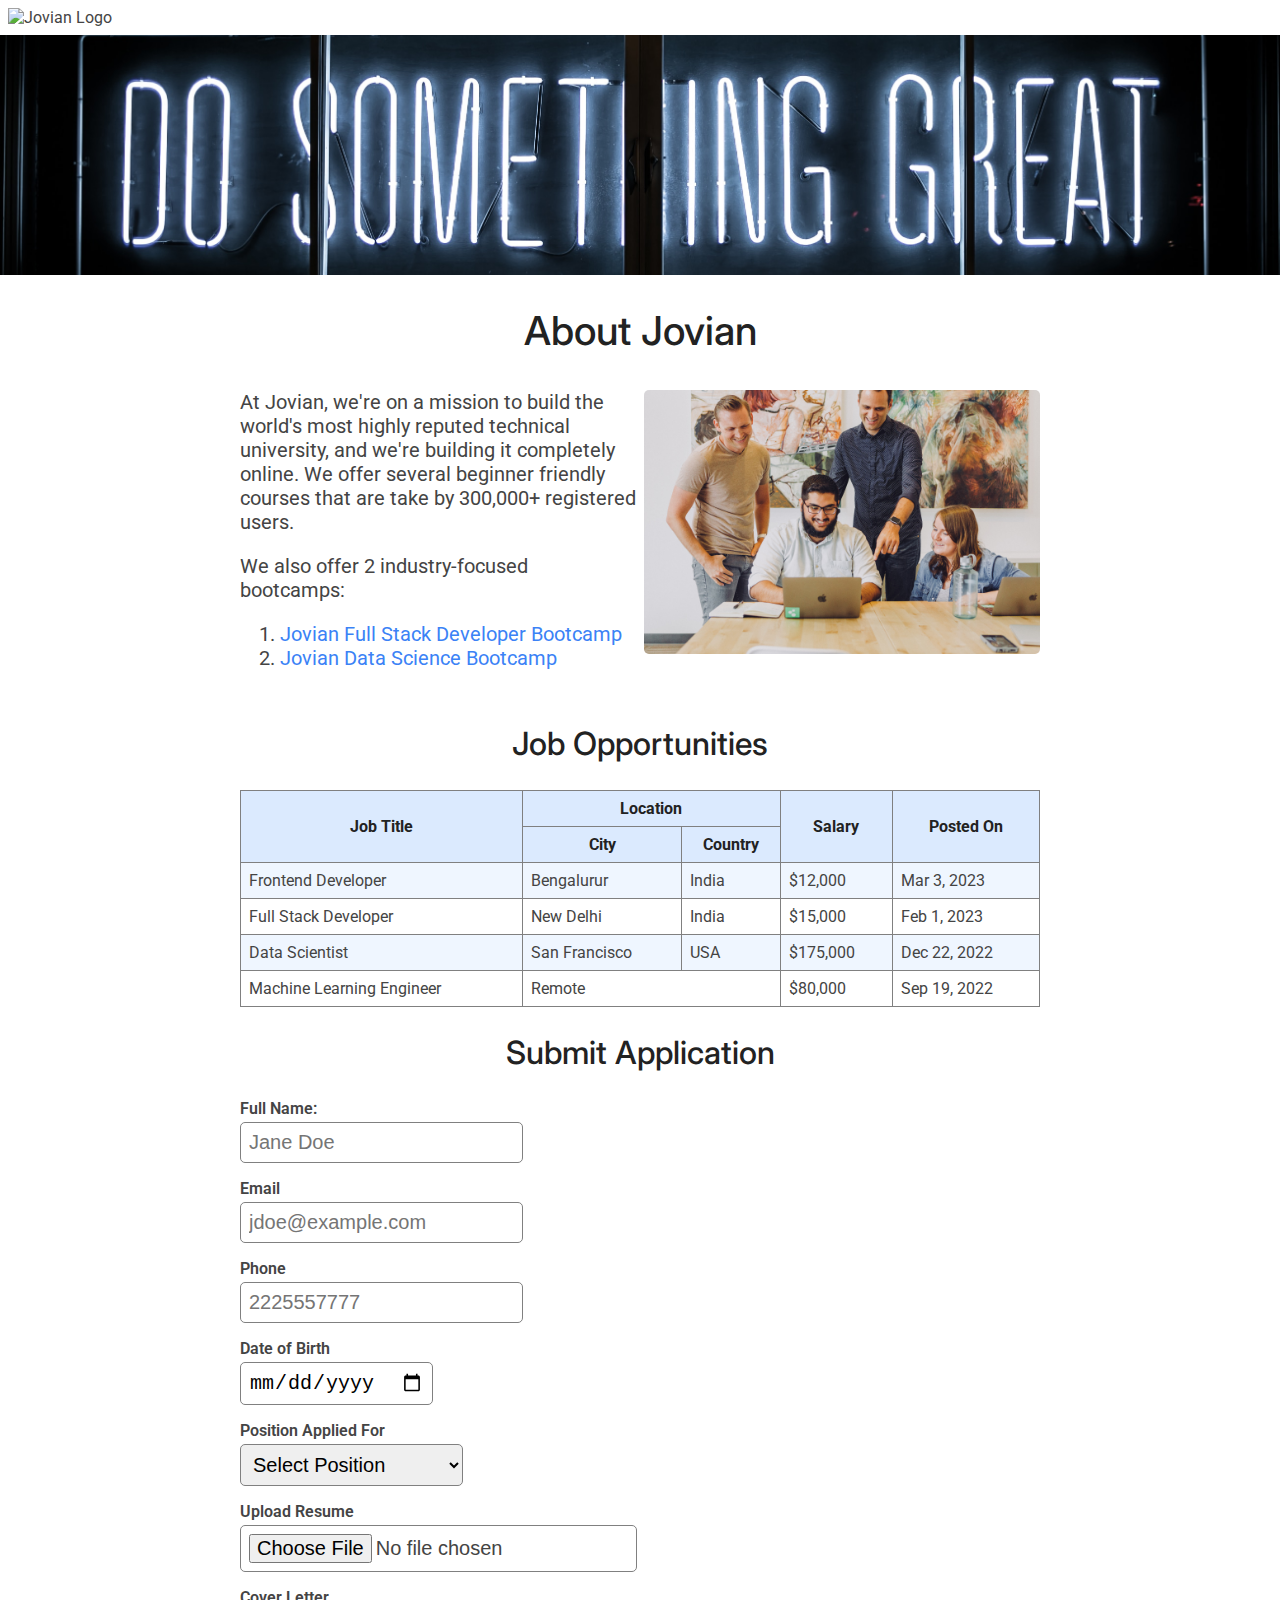
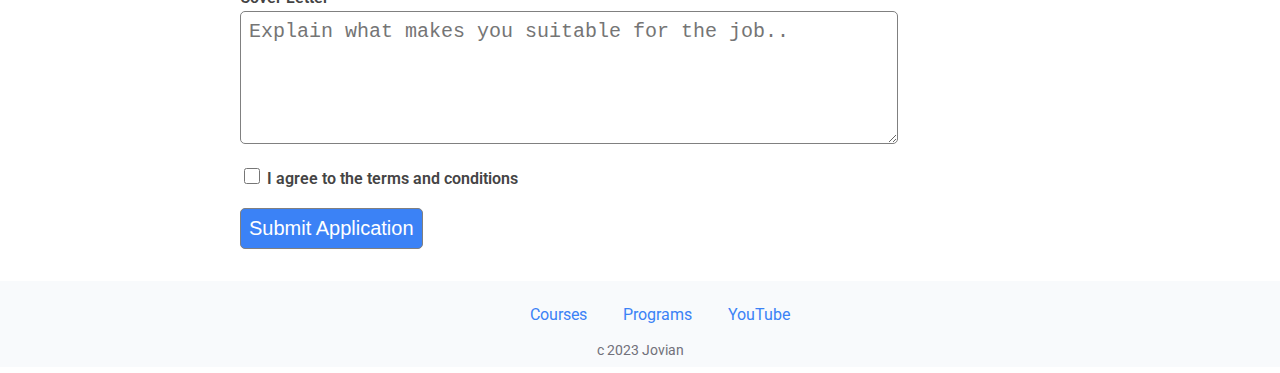
==== src/index.html @ fe8e34c5 "First commit" ====
<!DOCTYPE html>
<html lang="en">

<head>
    <title>
        My Web Page
    </title>
    <link rel="preconnect" href="https://fonts.googleapis.com">
    <link rel="preconnect" href="https://fonts.gstatic.com" crossorigin>
    <link
        href="https://fonts.googleapis.com/css2?family=Inter:wght@400;500;600;700&family=Roboto:ital,wght@0,400;0,700;0,900;1,400&display=swap"
        rel="stylesheet">
    <link rel="stylesheet" href="styles.css">
</head>

<body>
    <!-- Navigation Bar -->
    <div id="navbar">
        <img id="logo" alt="Jovian Logo" src="https://i.imgur.com/m1wXjqw.png" />

    </div>

    <!-- Main Banner -->
    <img id="banner" src="banner.jpg" alt="Banner" height="240">
    <h1>
        About Jovian
    </h1>

    <!-- ******************************************************************************
    *
    *   ABOUT JOVIAN
    *
    ***********************************************************************************-->

    <div id="about">
        <div id="description">
            <!-- Description -->
            <p style="margin-top:0">
                At Jovian, we're on a mission to build
                the world's most highly reputed technical
                university, and we're building it completely
                online. We offer several beginner friendly
                courses that are take by 300,000+ registered
                users.
            </p>
            <!-- Courses offered -->
            <p>
                We also offer 2 industry-focused bootcamps:
            <ol>
                <li>
                    <a href="https://jovian.com/program/jovian-full-stack-developer-bootcamp">
                        Jovian Full Stack Developer Bootcamp
                    </a>
                </li>
                <li>
                    <a href="https://jovian.com/program/jovian-data-science-bootcamp">
                        Jovian Data Science Bootcamp
                    </a>
                </li>
            </ol>
            </p>
        </div>
        <div id="team">
            <!-- Team image -->
            <img id="team-image" src="team.jpg" alt="Team">
        </div>
    </div>



    <!-- Job Opportunities -->

    <h2>Job Opportunities</h2>

    <div id="jobs">
        <table id="jobs-table">
            <tr class="jobs-header-row">
                <th rowspan="2">Job Title</th>
                <th colspan="2">Location</th>
                <th rowspan="2">Salary</th>
                <th rowspan="2">Posted On</th>
            </tr>
            <tr class="jobs-header-row">
                <th>City</th>
                <th>Country</th>
            </tr>
            <tr class="jobs-data-row">
                <td>Frontend Developer</td>
                <td>Bengalurur</td>
                <td>India</td>
                <td>$12,000</td>
                <td>Mar 3, 2023</td>
            </tr>
            <tr class="jobs-data-row">
                <td>Full Stack Developer</td>
                <td>New Delhi</td>
                <td>India</td>
                <td>$15,000</td>
                <td>Feb 1, 2023</td>
            </tr>
            <tr class="jobs-data-row">
                <td>Data Scientist</td>
                <td>San Francisco</td>
                <td>USA
                </td>
                <td>$175,000</td>
                <td>Dec 22, 2022</td>
            </tr>
            <tr class="jobs-data-row">
                <td>Machine Learning Engineer</td>
                <td colspan="2">Remote</td>
                <td>$80,000</td>
                <td>Sep 19, 2022</td>
            </tr>

        </table>


    </div>

    <div id="application">
        <h2>Submit Application</h2>

        <form id="application-form">
            <div class="form-group">
                <label for="name">Full Name:</label><br>
                <input type="text" id="name" name="Full Name" required placeholder="Jane Doe">
            </div>

            <div class="form-group">
                <label for="email">Email</label><br>
                <input type="email" id="email" name="Email Address" required placeholder="jdoe@example.com">
            </div>

            <div class="form-group">
                <label for="phone">Phone</label><br>
                <input type="tel" id="phone" name="Phone Number" required placeholder="2225557777">
            </div>

            <div class="form-group">
                <label for="dob">Date of Birth</label><br>
                <input type="date" id="dob" name="Date of Birth" required >
            </div>

            <div class="form-group">
                <label for="position">Position Applied For</label><br>
                <select id="position" name="position" required>
                    <option>Select Position</option>
                    <option value="frontend developer"> Frontend Developer</option>
                    <option value="full stack developer">Full Stack Developer</option>
                    <option value="data scientist">Data Scientist</option>
                    <option value="ml engineer">ML Engineer</option>
                </select>
            </div>

            <div class="form-group">
                <label for="resume">Upload Resume</label><br>
                <input type="file" id="resume" name="resume" accept=".pdf,.doc.docx" required>
            </div>

            <div class="form-group">
                <label for="coverletter">Cover Letter</label><br>
                <textarea id="coverletter" name="coverletter" rows="5" 
                placeholder="Explain what makes you suitable for the job.."></textarea>
            </div>

            <div class="form-group">
                <label for="terms">
                    <input type="checkbox" id="terms" name="terms" required>
                    I agree to the terms and conditions
                </label>
            </div>

            <div class="form-group">
                <input type="submit" value="Submit Application">
            </div>
        </form>
    </div>



    <!-- <div id="jobs">
        <div>
            <a href="mailto:support@jovian.com?subject=Frontend" class="apply" target="_blank">Apply</a>
            <h3 class="job-role">Frontend Developer</h3>
            <div class="location">Bengaluru, India</div>
        </div>
        <div>
            <a href="mailto:support@jovian.com?subject=Backend" class="apply" target="_blank">Apply</a>
            <h3 class="job-role">Backend Developer</h3>
            <div class="location">Remote</div>
        </div>
        <div>
            <a href="mailto:support@jovian.com?subject=Data" class="apply" target="_blank">Apply</a>
            <h3 class="job-role">Data Scientist</h3>
            <div class="location">Mumbai,India</div>
        </div>
    </div> -->


    <!-- Useful Links -->

    <div id="footer">
        <ul id="footer-links">
            <li>
                <a href="https://jovian.com/learn" target="_blank">
                    Courses
                </a>
            </li>
            <li>
                <a href="https://jovian.com/learn" target="_blank">
                    Programs
                </a>
            </li>
            </li>
            <li>
                <a href="https://youtube.com/@jovianhq" target="_blank">
                    YouTube
                </a>
            </li>
        </ul>
        <span class="copyright">c 2023 Jovian</span>
    </div>

</body>

</html>
---- src/styles.css ----
html {
    font-size: 16px;
}

body {
    margin: 0;
    padding: 0;
    font-family: 'Roboto', sans-serif;
    font-size: 1rem;
    color: #444444;
}

h1,
h2,
h3,
h4,
h5,
h6 {
    font-family: 'Inter', sans-serif;
    font-weight: 500;
    color: #222222;

}
h1{ font-size: 2.5rem;}
h2{ font-size: 2rem;}
h3{ font-size:1.75rem;}
h4{ font-size: 1.5rem;}
h5{ font-size: 1.25rem;}
h6{font-size: 1rem;}

a {
    text-decoration: none;
    color:#3B82F6;
}
a:hover{
    color: #1D4ED8;
}

#navbar {
    padding: 8px;
    margin: 0;
}

#logo {
    height: 30px;
}

h1 {
    text-align: center;

}

#about {
    display: flex;
    max-width: 800px;
    margin: 0 auto;
    padding: 8px;
}

#banner {
    width: 100%;
    object-fit: cover;
}

#description {
    width: 50%;
    padding-right: 8px;
    font-size: 1.25rem;
}

#team {
    width: 50%;
    /* text-align: center; */
}

#team-image {
    border-radius: 5px;
    width: 100%;
}



/* .location {
    color: gray;
    margin-bottom: 16px;
} */
h2 {
    text-align: center;
}

#jobs {
    max-width: 800px;
    margin: 0 auto;
    padding: 0 8px;
}

#jobs-table {
    width: 100%;
    border: 1px solid gray;
    border-collapse: collapse;
}

.jobs-header-row th {
    border: 1px solid gray;
    padding: 8px;
    background-color: #DBEAFE;
    text-align: center;
    color: #222222;
}

.jobs-data-row td {
    border: 1px solid gray;
    padding: 8px;
}

#jobs-table tr:nth-child(odd) {
    background-color: #EFF6FF;
}

h3 {
    margin-bottom: 4px;
    margin-top: 0;
}

.apply {
    float: right;
}

#application{
    max-width: 800px;
        /* automatically centers the div->   margin:0 auto; */
    margin: 0 auto;  
    padding: 0 8px;
}

.form-group{
    margin: 16px 0;
}

#application-form label{
    font-weight:600;
}

#application-form input, select, textarea{
    padding:8px;
    font-size: 1.25rem;
    margin-top: 4px;
    border-radius: 5px;
    border: 1px solid gray;
}

.form-group textarea {
    width: 80%;
    font-family: 'Roboto'sans-serif;
}

.form-group input[type=checkbox]{
    width: 16px;
    height: 16px;
}

.form-group input[type=submit]{
    background-color: #3B82F6;
    color: white;
    font-weight: 500;
    cursor: pointer;
}

/* change the colour of the submit button when you hover
 over input, and it gets bigger too */
.form-group input[type=submit]:hover{
    background-color: blueviolet;
    transform:scale(1.3,1.3)
}

#footer {
    background-color: #F8FAFC;
    padding: 8px;
    margin-top: 32px;
    text-align: center;
}

#footer-links {
    list-style: none;
}

#footer-links li {
    display: inline;
    margin: 0 16px;
}

.copyright {
    color: #71717A;
    font-size: 0.875rem;
}
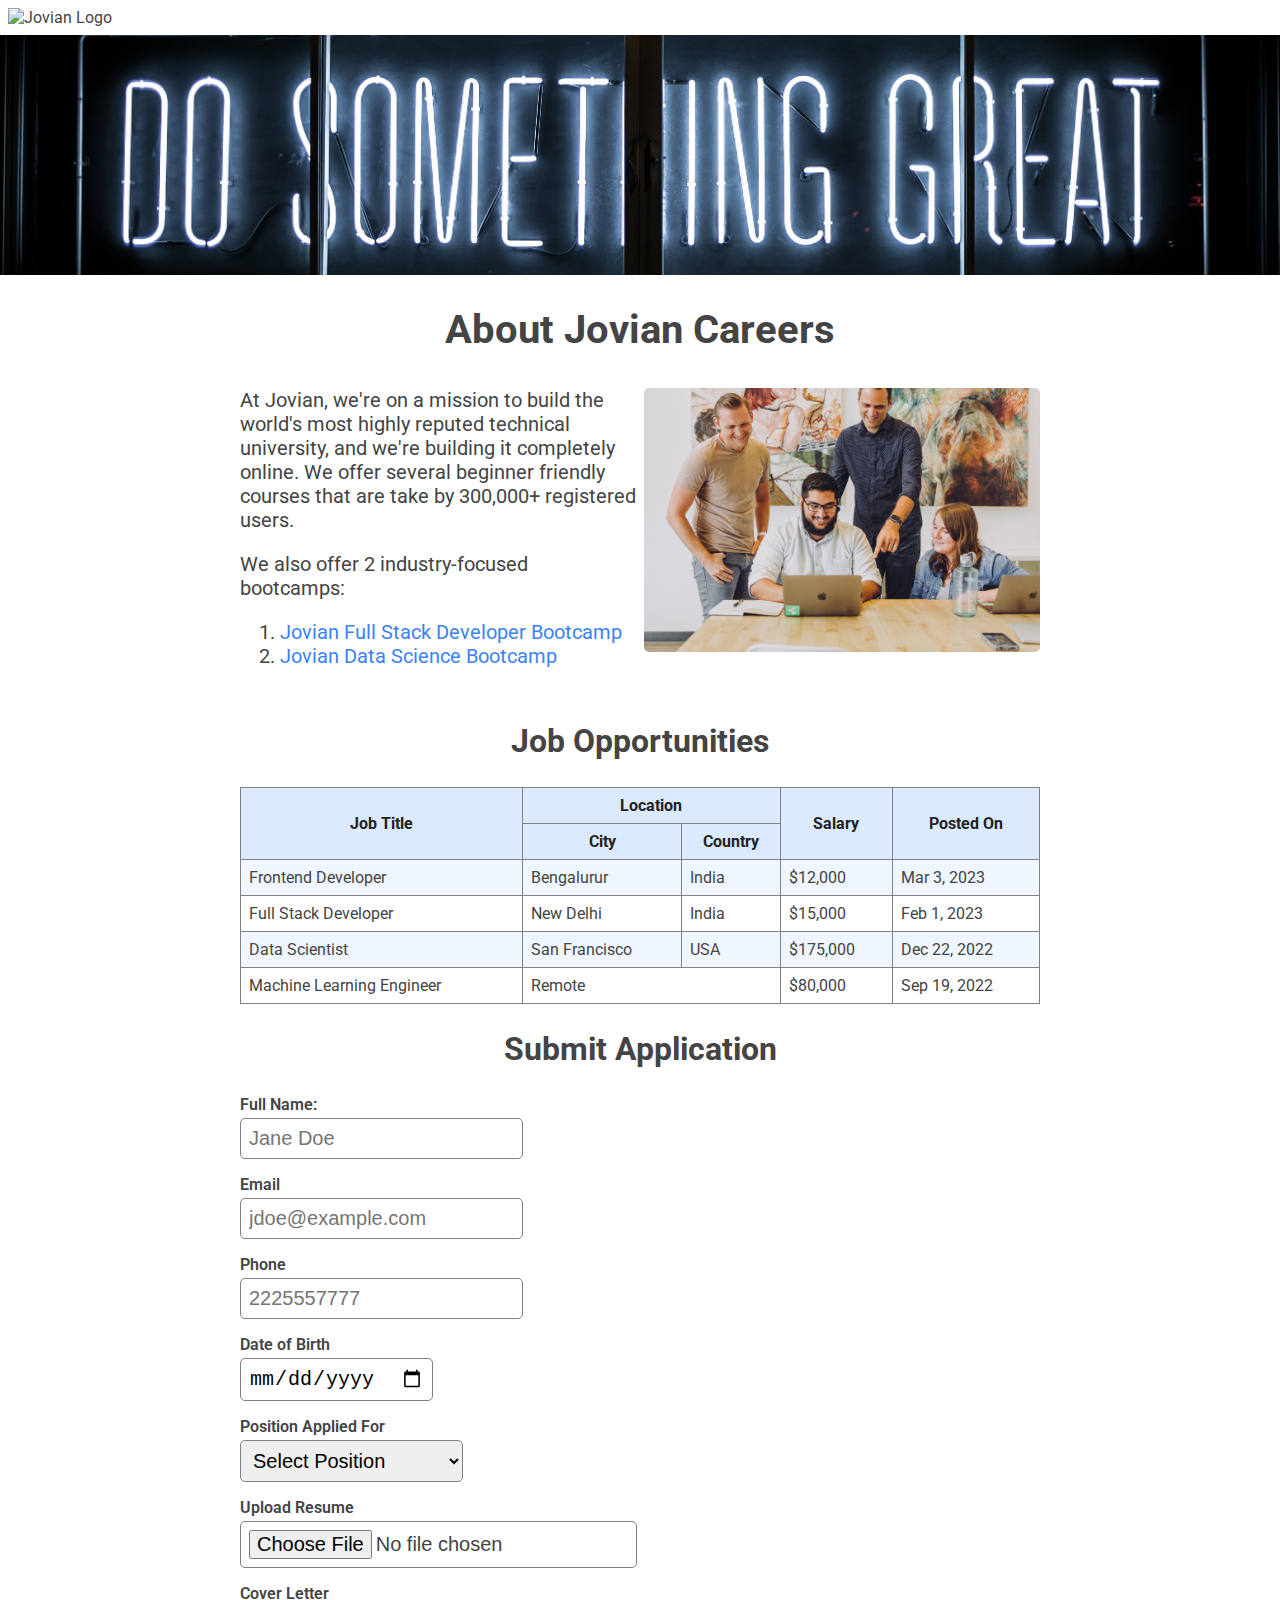
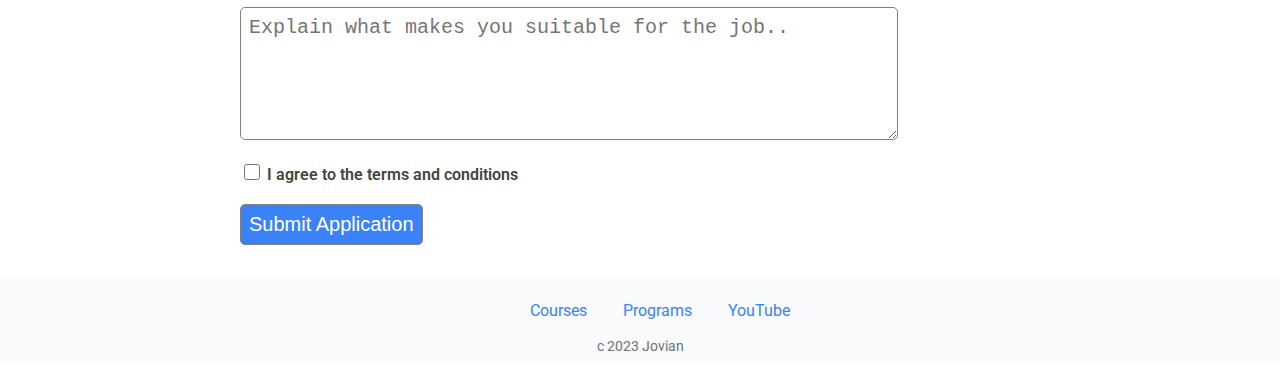
==== commit 6ed3c064: "Title Changes" ====
--- a/src/index.html
+++ b/src/index.html
@@ -23,7 +23,7 @@
     <!-- Main Banner -->
     <img id="banner" src="banner.jpg" alt="Banner" height="240">
     <h1>
-        About Jovian
+        About Jovian Careers
     </h1>
 
     <!-- ******************************************************************************
--- a/src/styles.css
+++ b/src/styles.css
@@ -12,7 +12,7 @@
 }
 
 h1,
-h2,
+`h2,
 h3,
 h4,
 h5,
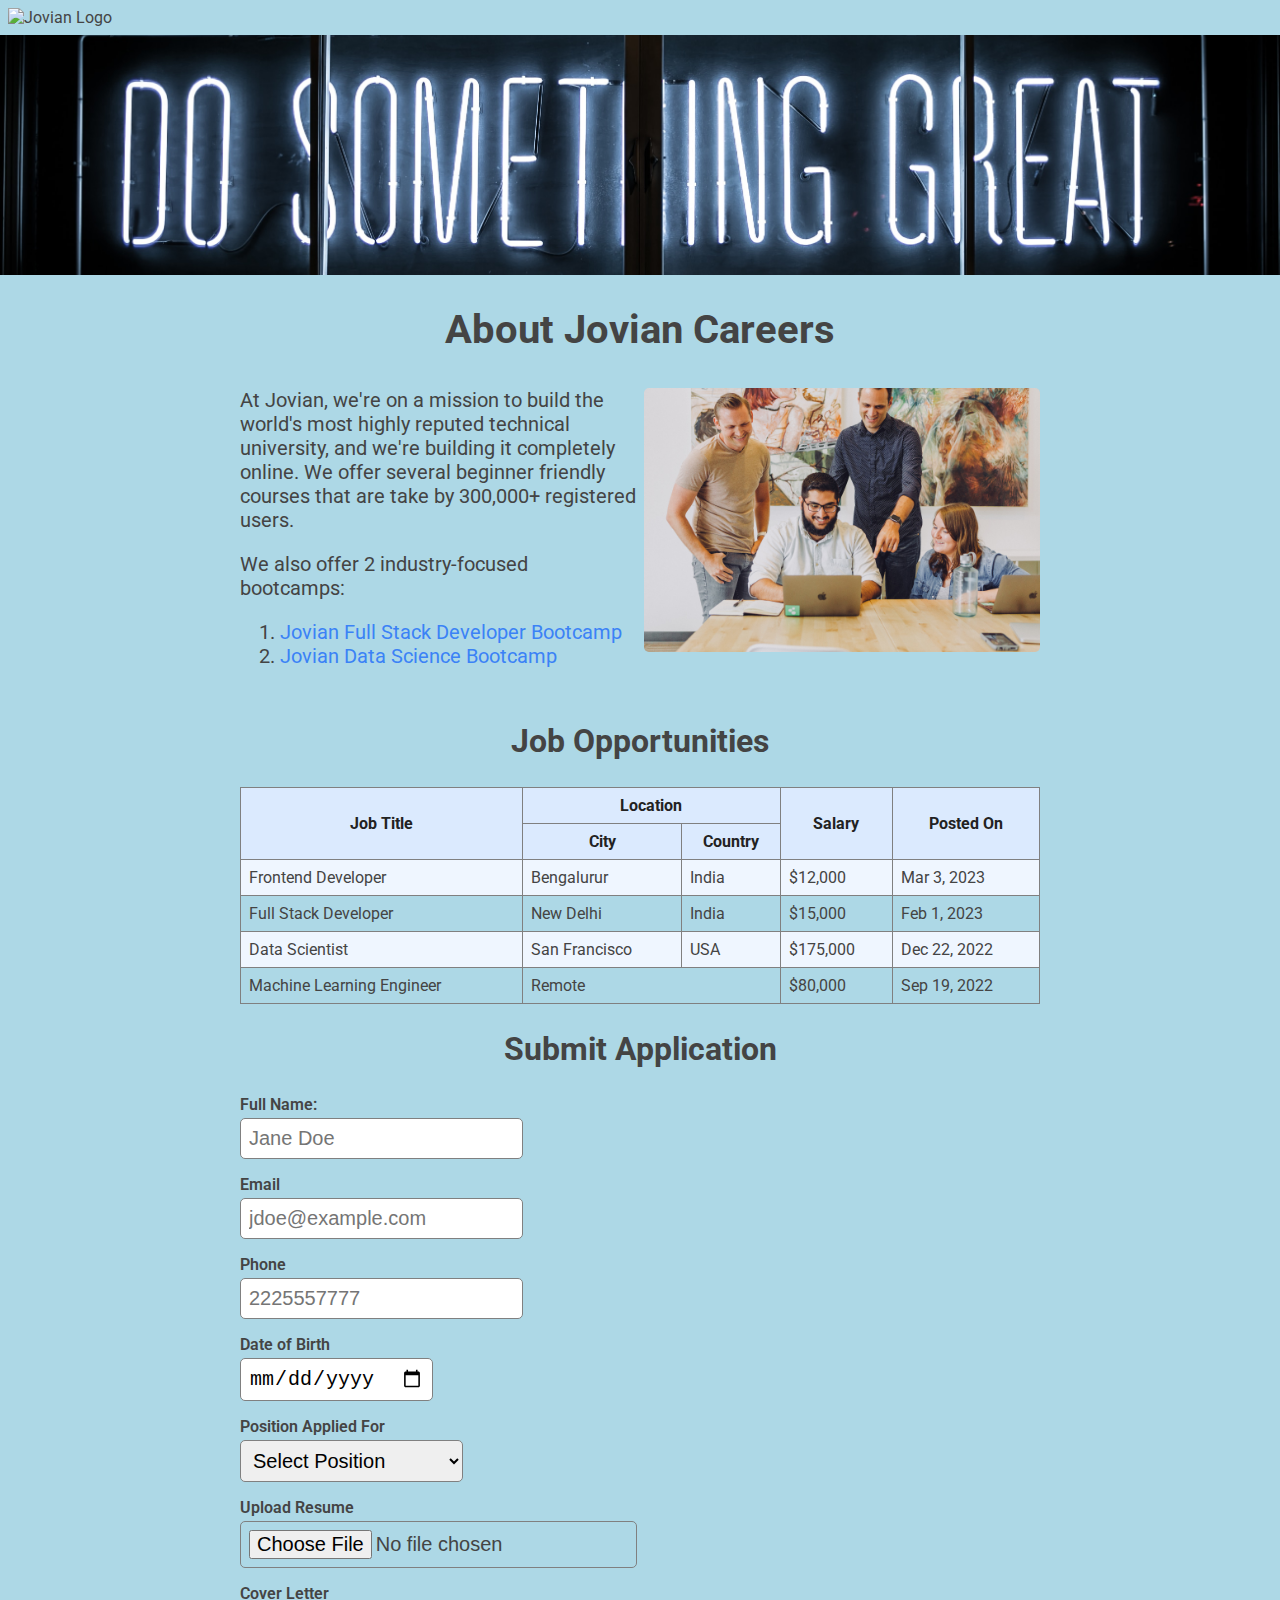
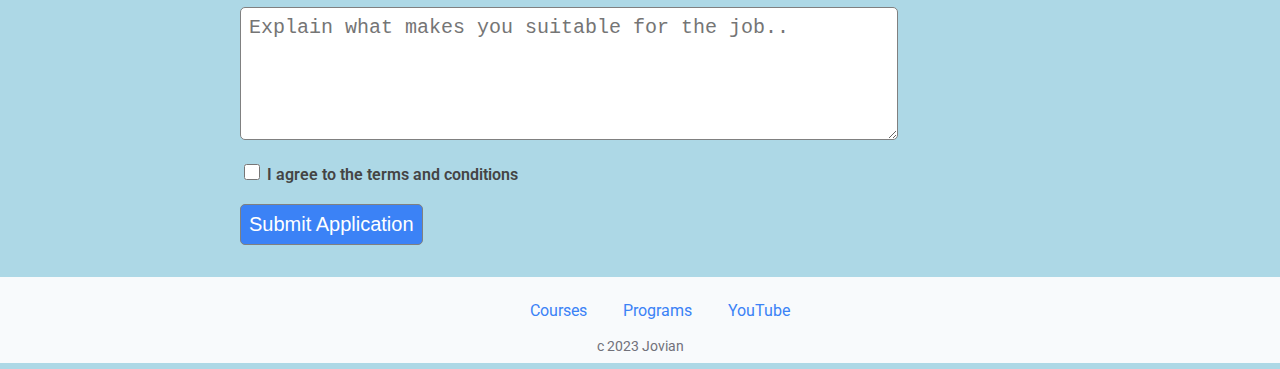
==== commit c62eb4f7: "Flexbox practice" ====
--- a/src/index.html
+++ b/src/index.html
@@ -5,6 +5,8 @@
     <title>
         My Web Page
     </title>
+    <meta name="viewport" content="width=device-width, initial-scale=1.0">
+
     <link rel="preconnect" href="https://fonts.googleapis.com">
     <link rel="preconnect" href="https://fonts.gstatic.com" crossorigin>
     <link
--- a/src/styles.css
+++ b/src/styles.css
@@ -11,6 +11,12 @@
     color: #444444;
 }
 
+@media screen and (min-width:768px){
+   body{ 
+
+    background-color: lightblue;
+   }
+}
 h1,
 `h2,
 h3,
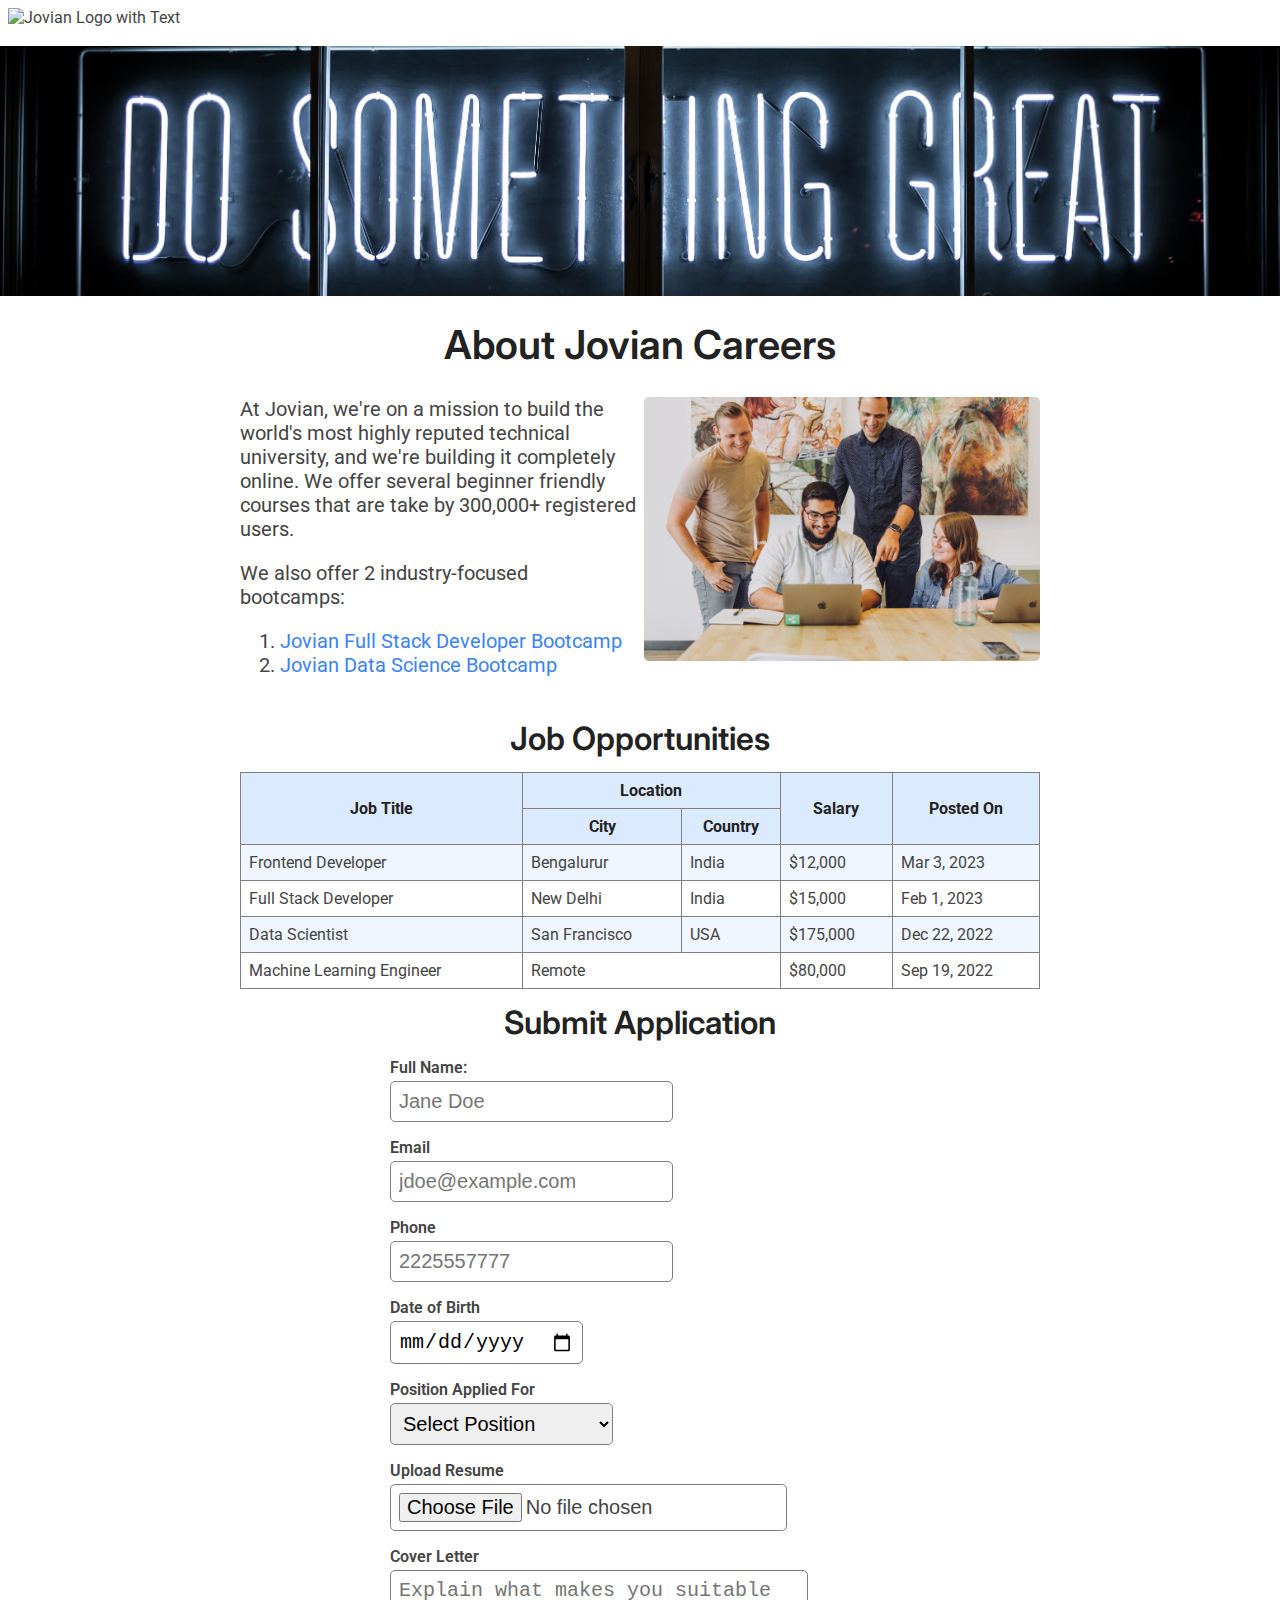
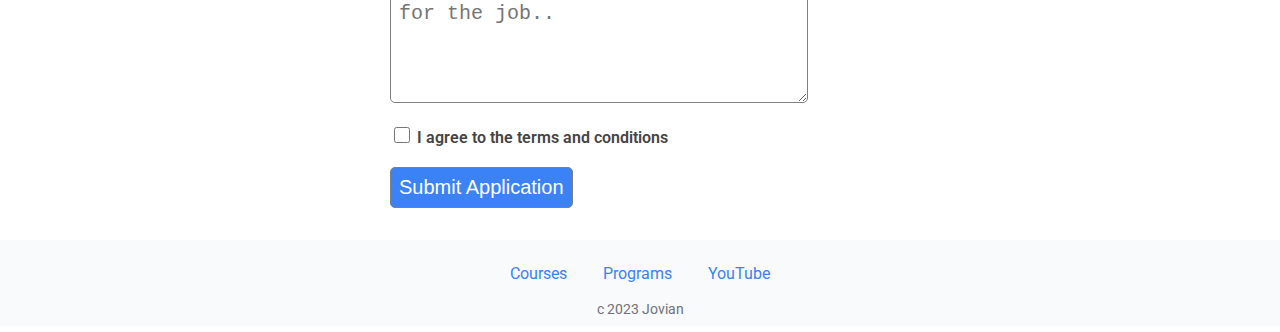
==== commit d25e8bfd: "Mobile First desgin overhaul" ====
--- a/src/index.html
+++ b/src/index.html
@@ -18,12 +18,13 @@
 <body>
     <!-- Navigation Bar -->
     <div id="navbar">
-        <img id="logo" alt="Jovian Logo" src="https://i.imgur.com/m1wXjqw.png" />
+        <img id="logo" alt="Jovian logo" src="logo.png" height="30"/>
+        <img id="logo-with-text" alt="Jovian Logo with Text" src="https://i.imgur.com/m1wXjqw.png" height="30"/>
 
     </div>
 
     <!-- Main Banner -->
-    <img id="banner" src="banner.jpg" alt="Banner" height="240">
+    <img id="banner" src="banner.jpg" alt="Banner" >
     <h1>
         About Jovian Careers
     </h1>
@@ -64,7 +65,7 @@
         </div>
         <div id="team">
             <!-- Team image -->
-            <img id="team-image" src="team.jpg" alt="Team">
+            <img id="team-image"  src="team.jpg" alt="Team">
         </div>
     </div>
 
@@ -75,6 +76,32 @@
     <h2>Job Opportunities</h2>
 
     <div id="jobs">
+        <div id="jobs-list">
+            <div class="job">
+                <div class="job-title">Frontend Developer</div>
+                <div class="job-detail">Bengaluru, India</div>
+                <div class="job-detail">12,000</div>
+                <div class="job-detail">Posted Mar 3, 2023</div>
+            </div>
+            <div class="job">
+                <div class="job-title">Full Stack Developer</div>
+                <div class="job-detail">New Delhi, India</div>
+                <div class="job-detail">15,000</div>
+                <div class="job-detail">Posted Feb 1, 2023</div>
+            </div>
+            <div class="job">
+                <div class="job-title">Data Scientist</div>
+                <div class="job-detail">San Francisco, USA</div>
+                <div class="job-detail">175,000</div>
+                <div class="job-detail">Posted Dec 22, 2022</div>
+            </div>
+            <div class="job">
+                <div class="job-title">Machine Learning Engineer</div>
+                <div class="job-detail">Remote</div>
+                <div class="job-detail">80,000</div>
+                <div class="job-detail">Posted Sep 19, 2022</div>
+            </div>
+        </div>
         <table id="jobs-table">
             <tr class="jobs-header-row">
                 <th rowspan="2">Job Title</th>
--- a/src/styles.css
+++ b/src/styles.css
@@ -1,6 +1,8 @@
+/* Base styles (extra small devices- mobile) */
+/* CSS RULES */
 
 html {
-    font-size: 16px;
+    font-size: 14px;
 }
 
 body {
@@ -11,35 +13,47 @@
     color: #444444;
 }
 
-@media screen and (min-width:768px){
-   body{ 
-
-    background-color: lightblue;
-   }
-}
 h1,
-`h2,
+h2,
 h3,
 h4,
 h5,
 h6 {
     font-family: 'Inter', sans-serif;
-    font-weight: 500;
+    font-weight: 600;
     color: #222222;
-
-}
-h1{ font-size: 2.5rem;}
-h2{ font-size: 2rem;}
-h3{ font-size:1.75rem;}
-h4{ font-size: 1.5rem;}
-h5{ font-size: 1.25rem;}
-h6{font-size: 1rem;}
+}
+
+h1 {
+    font-size: 2.5rem;
+}
+
+h2 {
+    font-size: 2rem;
+}
+
+h3 {
+    font-size: 1.75rem;
+}
+
+h4 {
+    font-size: 1.5rem;
+}
+
+h5 {
+    font-size: 1.25rem;
+}
+
+h6 {
+    font-size: 1rem;
+}
 
 a {
     text-decoration: none;
-    color:#3B82F6;
-}
-a:hover{
+    color: #3B82F6;
+}
+
+a:hover {
     color: #1D4ED8;
 }
 
@@ -48,108 +62,106 @@
     margin: 0;
 }
 
+#logo-with-text {
+    display: none;
+}
+
 #logo {
-    height: 30px;
+    display: block;
+}
+
+#banner {
+    object-fit: cover;
+    height: 150px;
+    width: 100%;
 }
 
 h1 {
     text-align: center;
-
+    margin: 12px 0;
 }
 
 #about {
     display: flex;
-    max-width: 800px;
+    flex-direction: column;
+    max-width: 500px;
     margin: 0 auto;
     padding: 8px;
 }
 
-#banner {
+#description {
+    font-size: 1.25rem;
+}
+
+#team {
     width: 100%;
-    object-fit: cover;
-}
-
-#description {
-    width: 50%;
-    padding-right: 8px;
-    font-size: 1.25rem;
-}
-
-#team {
-    width: 50%;
-    /* text-align: center; */
 }
 
 #team-image {
     border-radius: 5px;
     width: 100%;
-}
-
-
-
-/* .location {
-    color: gray;
-    margin-bottom: 16px;
-} */
+
+}
+
 h2 {
     text-align: center;
+    margin: 10px 0;
 }
 
 #jobs {
-    max-width: 800px;
+    max-width: 500px;
     margin: 0 auto;
     padding: 0 8px;
 }
 
+#jobs-list {
+    display: block;
+}
+
 #jobs-table {
-    width: 100%;
-    border: 1px solid gray;
-    border-collapse: collapse;
-}
-
-.jobs-header-row th {
-    border: 1px solid gray;
-    padding: 8px;
+    display: none;
+}
+
+.job {
+    border: 1px solid #dddddd;
+    margin-tip: 8px;
+    border-radius: 5px;
+    padding: 8px;
+    background-color: #EFF6FF;
+}
+
+.job-title {
+    font-size: 1.25rem;
+    font-weight: 500;
+    color: #222222;
     background-color: #DBEAFE;
-    text-align: center;
-    color: #222222;
-}
-
-.jobs-data-row td {
-    border: 1px solid gray;
-    padding: 8px;
-}
-
-#jobs-table tr:nth-child(odd) {
-    background-color: #EFF6FF;
-}
-
-h3 {
-    margin-bottom: 4px;
-    margin-top: 0;
-}
-
-.apply {
-    float: right;
-}
-
-#application{
-    max-width: 800px;
-        /* automatically centers the div->   margin:0 auto; */
-    margin: 0 auto;  
+}
+
+.job-detail {
+    margin-top: 4px;
+    color: #555555;
+
+}
+
+#application {
+    max-width: 500px;
+    margin: 0 auto;
     padding: 0 8px;
 }
 
-.form-group{
+.form-group {
     margin: 16px 0;
 }
 
-#application-form label{
-    font-weight:600;
-}
-
-#application-form input, select, textarea{
-    padding:8px;
+.form-group label {
+    font-weight: 600;
+}
+
+.form-group input,
+select,
+textarea {
+    width: 90%;
+    padding: 8px;
     font-size: 1.25rem;
     margin-top: 4px;
     border-radius: 5px;
@@ -157,27 +169,25 @@
 }
 
 .form-group textarea {
-    width: 80%;
-    font-family: 'Roboto'sans-serif;
-}
-
-.form-group input[type=checkbox]{
+    font-family: 'Roboto' sans-serif;
+}
+
+.form-group input[type=checkbox] {
     width: 16px;
     height: 16px;
 }
 
-.form-group input[type=submit]{
+.form-group input[type=submit] {
     background-color: #3B82F6;
     color: white;
     font-weight: 500;
     cursor: pointer;
 }
 
-/* change the colour of the submit button when you hover
- over input, and it gets bigger too */
-.form-group input[type=submit]:hover{
+
+.form-group input[type=submit]:hover {
     background-color: blueviolet;
-    transform:scale(1.3,1.3)
+    transform: scale(1.3, 1.3)
 }
 
 #footer {
@@ -189,14 +199,141 @@
 
 #footer-links {
     list-style: none;
+    padding-left: 0;
 }
 
 #footer-links li {
-    display: inline;
-    margin: 0 16px;
+
+    margin: 8px 16px;
 }
 
 .copyright {
     color: #71717A;
     font-size: 0.875rem;
+}
+
+/* ----------------  Small devices (tablets) ------------------*/
+@media screen and (min-width:576px) {
+    /* CSS rules */
+
+    html {
+        font-size: 16px;
+    }
+
+    #logo-with-text {
+        display: block;
+    }
+
+    #logo {
+        display: none;
+    }
+
+    #banner {
+        height: 200px;
+
+    }
+
+    h1 {
+        text-align: center;
+        margin: 16px 0;
+    }
+
+    h2 {
+        margin: 14px 0;
+    }
+
+    .form-group input,
+    select {
+        width: auto;
+    }
+
+    .form-group textarea {
+        width: 80%;
+    }
+
+    #footer-links li{
+        display: inline;
+    }
+}
+
+/*--------------- Medium devices (laptops) ------------------*/
+@media screen and (min-width:768px) {
+    /* CSS rules */
+
+    #banner {
+        height: 250px;
+    }
+
+    h1 {
+        text-align: center;
+        margin: 20px 0;
+    }
+
+    #about {
+        max-width: 800px;
+        flex-direction: row;
+    }
+
+    #description {
+        width: 50%;
+        padding-right: 8px;
+    }
+
+    #team {
+        width: 50%;
+    }
+
+    #jobs {
+        min-width: 800px;
+    }
+
+    #jobs-list {
+        display: none;
+    }
+
+    #jobs-table {
+        display: table;
+        width: 100%;
+        border: 1px solid gray;
+        border-collapse: collapse;
+    }
+
+    .jobs-header-row th {
+        border: 1px solid gray;
+        padding: 8px;
+        background-color: #DBEAFE;
+        text-align: center;
+        color: #222222;
+    }
+
+    .jobs-data-row td {
+        border: 1px solid gray;
+        padding: 8px;
+    }
+
+    #jobs-table tr:nth-child(odd) {
+        background-color: #EFF6FF;
+    }
+}
+
+/*---------------- Large devices (desktops) -------------------*/
+@media screen and (min-width:992x) {
+    /* CSS rules */
+
+    html {
+        font-size: 20px;
+    }
+
+    #banner {
+        height: 300px;
+    }
+
+    #application {
+        max-width: 800px;
+    }
+}
+
+/* Extra large devices (large desktops) */
+@media screen and (min-width:1200x) {
+    /* CSS rules */
 }